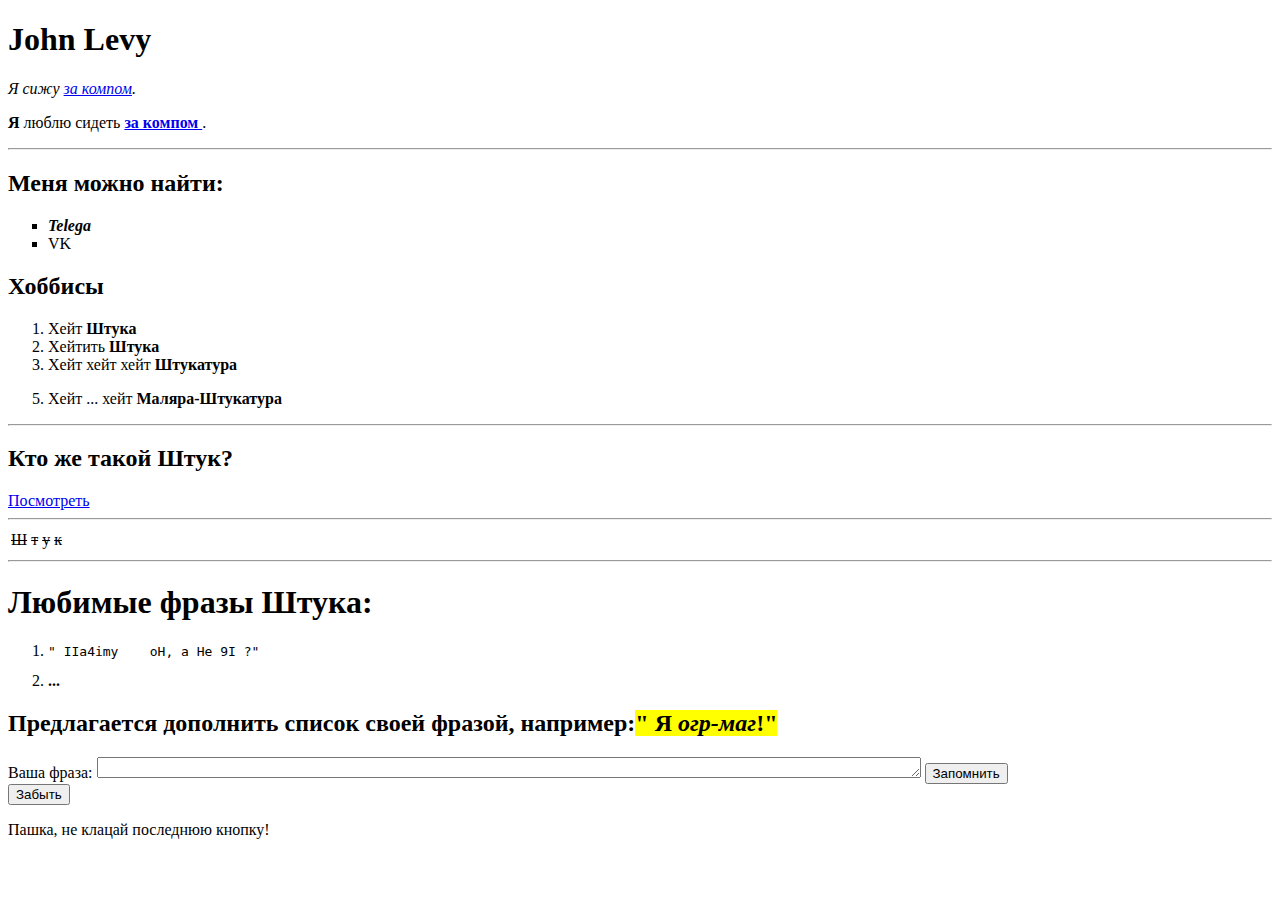
==== index.html @ 71ee0a96 "Adding my CV" ====
<!DOCTYPE html>
<html>
<head>
    <meta charset="UTF-8">
    <title>MyCV</title>
</head>
<body>
   <h1>John Levy</h1> 
   <p> <em> Я сижу <a href="https://st2.depositphotos.com/4230659/9950/v/600/depositphotos_99506730-stock-illustration-businessman-looking-at-the-laptop.jpg" target="_blank"> за компом</a>.</em></p>
   <a> <strong> Я</strong> люблю сидеть <strong> <a href="https://st2.depositphotos.com/4230659/9950/v/600/depositphotos_99506730-stock-illustration-businessman-looking-at-the-laptop.jpg" target="_blank"> за компом </a></strong>.</p>
   <hr>
   <h2>Меня можно найти:</h2>
   <ul  type="square">
       <li> <em> <strong> Telega </strong></em></li>
       <li>VK</li>
   </ul>
   <h2>Хоббисы</h2>
   <ol>
       <li>Хейт <strong>Штука</strong></li>
       <li>Хейтить <strong>Штука</strong></li>
       <li>Хейт хейт хейт <strong>Штукатура</strong></li>
   </ol>
   <ol start="5">
       <li>Хейт ... хейт <strong>Маляра-Штукатура</strong></li>
   </ol>
   <hr>
   <h2> Кто же такой Штук?</h2>
   <a href="Shtuk.html" target="_blank">Посмотреть</a>
   <hr>
   <table>
       <tr>
         <td> <del>Ш</del></td> 
         <td> <del>т</del></td>
         <td> <del>у</del></td>
         <td> <del>к</del></td> 
       </tr>
   </table>
   <hr>
   <h1>Любимые фразы Штука:  </h1>
   <ol>
    <li><pre>" IIa4imy    oH, a He 9I ?"</pre></li>
    <li><strong>...</strong></li>
    </ol>
   <h2>Предлагается дополнить список своей фразой, например:<mark>" Я <em>огр-маг</em>!"</mark></h2>
   <form>
       <label for="data">Ваша фраза:</label>
       <textarea name="data" id="data" cols="100" rows="1"></textarea>
       <input type="submit" value="Запомнить">
    </form>
    <form>
     <input type="submit" value="Забыть"><p>Пашка, не клацай последнюю кнопку!</p>
    </form>
</body>
</html>
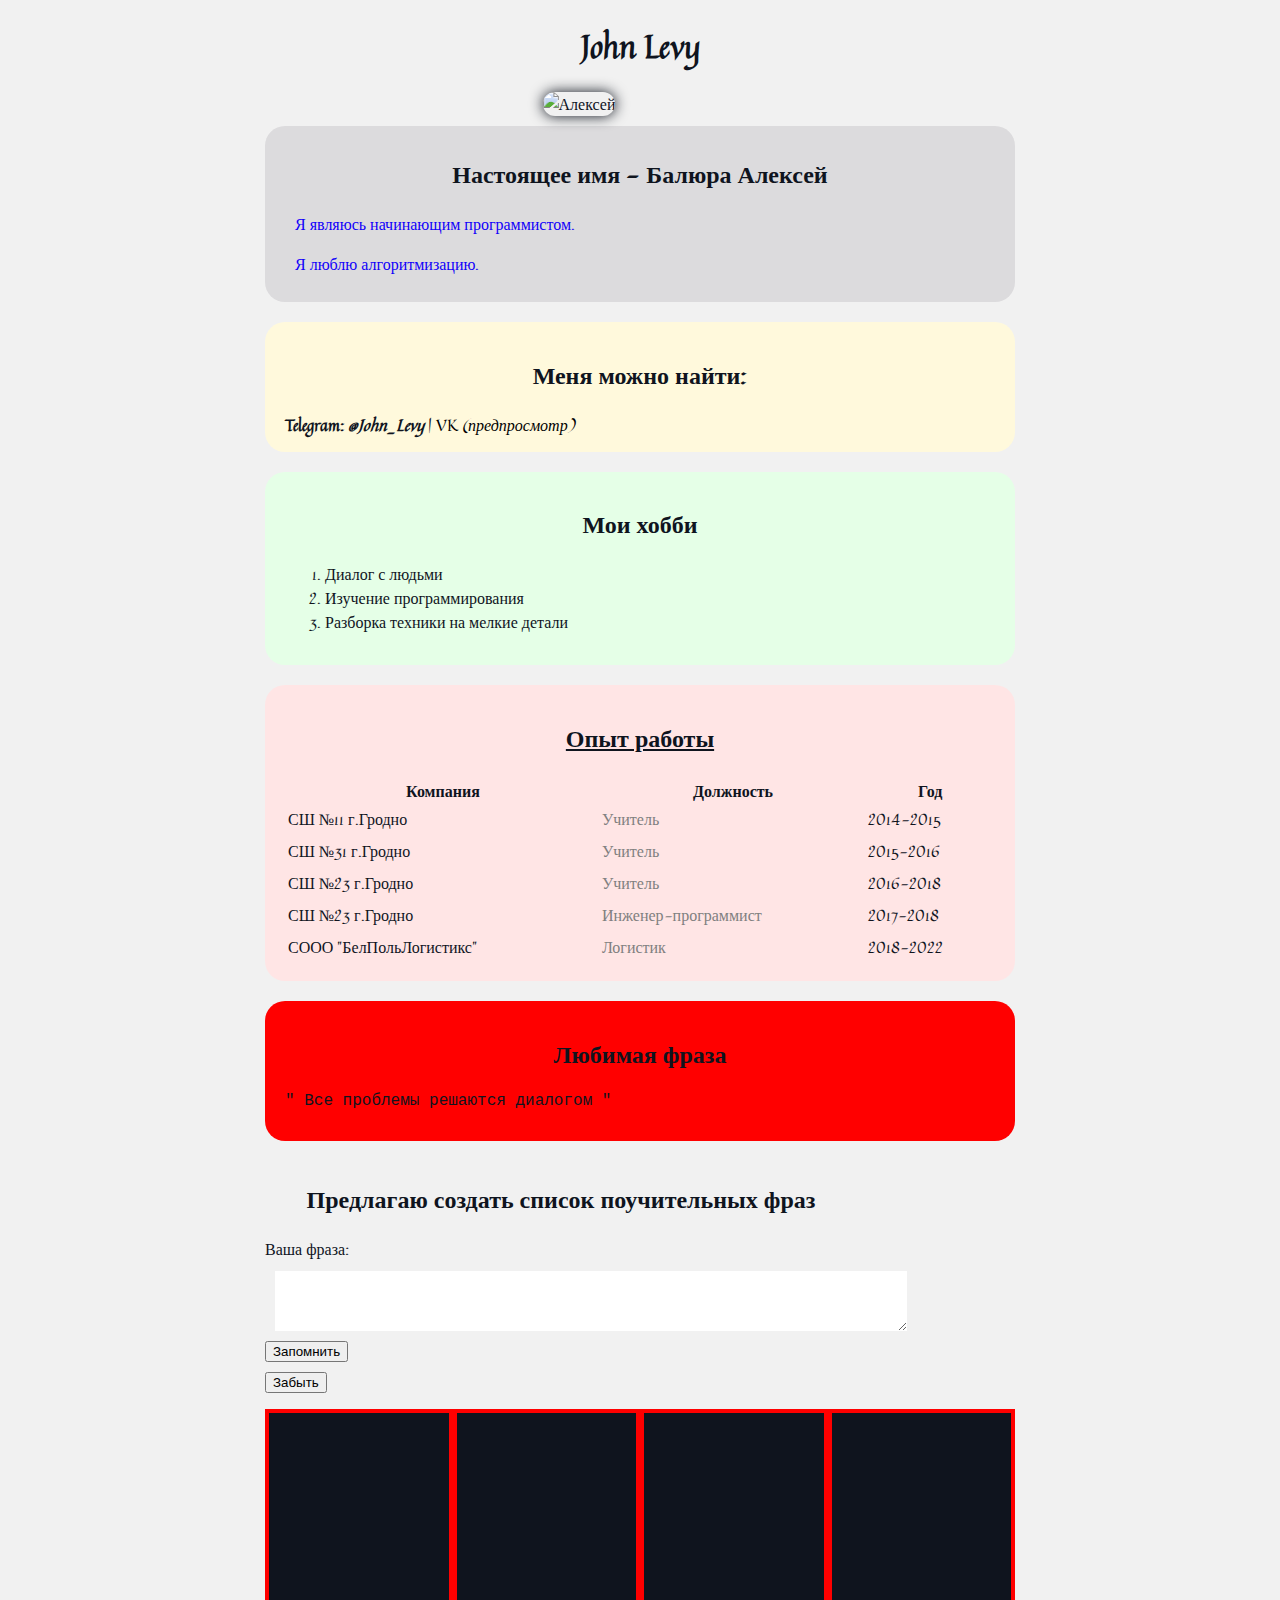
==== commit 7aa9a1ef: "addstyle" ====
--- a/index.html
+++ b/index.html
@@ -1,54 +1,100 @@
-<!DOCTYPE html>
-<html>
-<head>
-    <meta charset="UTF-8">
-    <title>MyCV</title>
-</head>
-<body>
-   <h1>John Levy</h1> 
-   <p> <em> Я сижу <a href="https://st2.depositphotos.com/4230659/9950/v/600/depositphotos_99506730-stock-illustration-businessman-looking-at-the-laptop.jpg" target="_blank"> за компом</a>.</em></p>
-   <a> <strong> Я</strong> люблю сидеть <strong> <a href="https://st2.depositphotos.com/4230659/9950/v/600/depositphotos_99506730-stock-illustration-businessman-looking-at-the-laptop.jpg" target="_blank"> за компом </a></strong>.</p>
-   <hr>
-   <h2>Меня можно найти:</h2>
-   <ul  type="square">
-       <li> <em> <strong> Telega </strong></em></li>
-       <li>VK</li>
-   </ul>
-   <h2>Хоббисы</h2>
-   <ol>
-       <li>Хейт <strong>Штука</strong></li>
-       <li>Хейтить <strong>Штука</strong></li>
-       <li>Хейт хейт хейт <strong>Штукатура</strong></li>
-   </ol>
-   <ol start="5">
-       <li>Хейт ... хейт <strong>Маляра-Штукатура</strong></li>
-   </ol>
-   <hr>
-   <h2> Кто же такой Штук?</h2>
-   <a href="Shtuk.html" target="_blank">Посмотреть</a>
-   <hr>
-   <table>
-       <tr>
-         <td> <del>Ш</del></td> 
-         <td> <del>т</del></td>
-         <td> <del>у</del></td>
-         <td> <del>к</del></td> 
-       </tr>
-   </table>
-   <hr>
-   <h1>Любимые фразы Штука:  </h1>
-   <ol>
-    <li><pre>" IIa4imy    oH, a He 9I ?"</pre></li>
-    <li><strong>...</strong></li>
-    </ol>
-   <h2>Предлагается дополнить список своей фразой, например:<mark>" Я <em>огр-маг</em>!"</mark></h2>
-   <form>
-       <label for="data">Ваша фраза:</label>
-       <textarea name="data" id="data" cols="100" rows="1"></textarea>
-       <input type="submit" value="Запомнить">
-    </form>
-    <form>
-     <input type="submit" value="Забыть"><p>Пашка, не клацай последнюю кнопку!</p>
-    </form>
-</body>
-</html>+<!DOCTYPE html>
+<html>
+<head>
+    <meta charset="UTF-8">
+    <title>MyCV</title>
+    <link rel="stylesheet" href="style.css">
+</head>
+<body>
+  <div class="container">
+   <h1>John Levy</h1> 
+   
+           <img src="John_Levy.jpg" alt="Алексей" class="Avatar"> 
+         <div class="info">
+              <h2> Настоящее имя - Балюра Алексей </h2>
+              <p> Я являюсь начинающим программистом.</p>
+              <p> Я люблю алгоритмизацию.</p>
+          </div>
+    <div class="card bg-yellow">
+      <h2>Меня можно найти:</h2>
+      <strong> Telegram: <em>@John_Levy</em> </strong>|
+      <a href="https://vk.com/john_levy" target="_blank"> VK </a> <a href="Second_page.html"><em>(предпросмотр)</em></a>     </li>
+      <!-- <a href="https://invisible.ru" > asdasdasda</a> -->
+    </div>
+   <div class="card bg-green">
+    <h2>Мои хобби</h2>
+   <ol>
+       <li> Диалог с людьми </li>
+       <li> Изучение программирования </li>
+       <li> Разборка техники на мелкие детали </li>
+   </ol>
+   </div>
+   <div class="card bg-red">
+        <h2><strong> <ins>Опыт работы</ins> </strong></h2>
+       
+     
+   <table class="table">
+       <tr>
+         <th>Компания</th>
+         <th>Должность</th>
+         <th>Год</th>
+       </tr>
+       <tr>
+         <td>СШ №11 г.Гродно </td> 
+         <td> Учитель </td>
+         <td> 2014-2015 </td>
+       </tr>
+       <tr>
+        <td>СШ №31 г.Гродно </td> 
+        <td> Учитель </td>
+        <td> 2015-2016 </td>
+      </tr>
+      <tr>
+        <td>СШ №23 г.Гродно </td> 
+        <td> Учитель </td>
+        <td> 2016-2018 </td>
+      </tr>
+      <tr>
+        <td>СШ №23 г.Гродно </td> 
+        <td> Инженер-программист </td>
+        <td> 2017-2018 </td>
+      </tr>
+      <tr>
+        <td>СООО "БелПольЛогистикс" </td> 
+        <td> Логистик </td>
+        <td> 2018-2022 </td>
+      </tr>
+       
+    </table>
+  </div>
+  <div class="card">
+   <h2>Любимая фраза  </h2>
+   <pre>" Все проблемы решаются диалогом "</pre>
+  </div>
+  <div class="row">
+  <div class="contakt"> 
+  <h2>Предлагаю создать список поучительных фраз</h2>
+   <div class="form-group">
+  <form>
+       <label for="data">Ваша фраза:</label>
+       <textarea name="data" id="data" cols="100" rows="1"></textarea>
+       <input type="submit" value="Запомнить">
+    </form>
+  </div>
+  <div class="form-group">
+    <form>
+     <input type="submit" value="Забыть"><p></p>
+    </form>
+  </div>
+  </div>
+</div>
+  <div class="box-model">
+    <div></div>
+    <div></div>
+    <div></div>
+    <div></div>
+  </div>
+  <div style="margin-bottom: 500px"></div>
+
+</body>
+</html>
--- a/style.css
+++ b/style.css
@@ -0,0 +1,155 @@
+@import url('https://fonts.googleapis.com/css2?family=Quintessential&display=swap');
+
+body{
+background-color: #f1f1f1;
+color: #0f141e;
+
+/* font-size: 16px; */
+/* font-weight: normal; */
+/* font-family: 'Quintessential', cursive; */
+
+font:normal 16px 'Quintessential', cursive
+}
+
+a{
+    color: rgb(0, 0, 0);
+    text-decoration: none;
+}
+a:hover{
+    text-decoration: underline;
+}
+a:active{
+    color: blue;
+}
+
+/* a:visited{
+   color: rgb(250, 125, 125); 
+} */
+
+h1{
+    text-align: center;
+}
+
+h2{
+    text-align: center;
+    
+}
+
+table{
+    margin:auto;
+}
+
+p{
+margin-left: 20px;
+}
+
+.Avatar {
+    width: 200px;
+    border-radius: 20px;
+    box-shadow: 0px 0px 14px #0f141e;
+    margin-left: 37%;
+    margin-bottom: 10px;
+    /* align-items: center; */
+}
+
+.info{
+    background: #100f1e18;
+    border-radius: 20px;
+    margin: auto;
+    margin-bottom: 20px;
+    padding: 10px
+}
+
+.info p {
+    color:#1100fa;
+}
+
+.a123456 {
+     margin-left: 30%; 
+}
+
+.container {
+    max-width: 750px;
+    margin: auto;
+}
+
+.box-model > div{
+    float: left;
+    background: #0f141e;
+    height: 200px;
+    width: 25%;
+    border: 4px solid red;
+    box-sizing: border-box;
+}
+
+.card{
+    padding: 15px 20px;
+    background: red;
+    margin-bottom: 20px;
+    border-radius: 20px;
+}
+
+.bg-yellow{
+    background: #fff9dc;
+}
+
+.bg-green{
+    background: #e5ffe7;
+}
+
+.bg-red{
+    background: #ffe5e5;
+}
+
+.list li{
+color: #86898f;
+margin-bottom: 10px;
+}
+
+.table{
+    width: 100%;
+}
+
+.table td{
+    padding-bottom: 5px;
+}
+
+.table td:nth-child(2),.table td:nth-child(2){
+    color: grey;
+}
+
+/* .contakt{
+
+} */
+
+.form-group label{
+    display: block;
+}
+
+.form-group input{
+    display: block;
+    margin-bottom: 10px;
+    /* box-sizing:border-box; */
+    
+}
+
+.form-group textarea{
+    display: block;
+    max-width: 730px;
+    max-height: 100px;
+    width: 100%;
+    margin: 10px;
+    /* background: transparent; */
+    border: none;
+    padding: 15px 0 10px;
+    font-family: inherit;
+    outline: none;
+    padding:20px;
+}
+.row{
+    display: flex;
+}
+
+.row > .form-group{
+    width: 50%;
+}